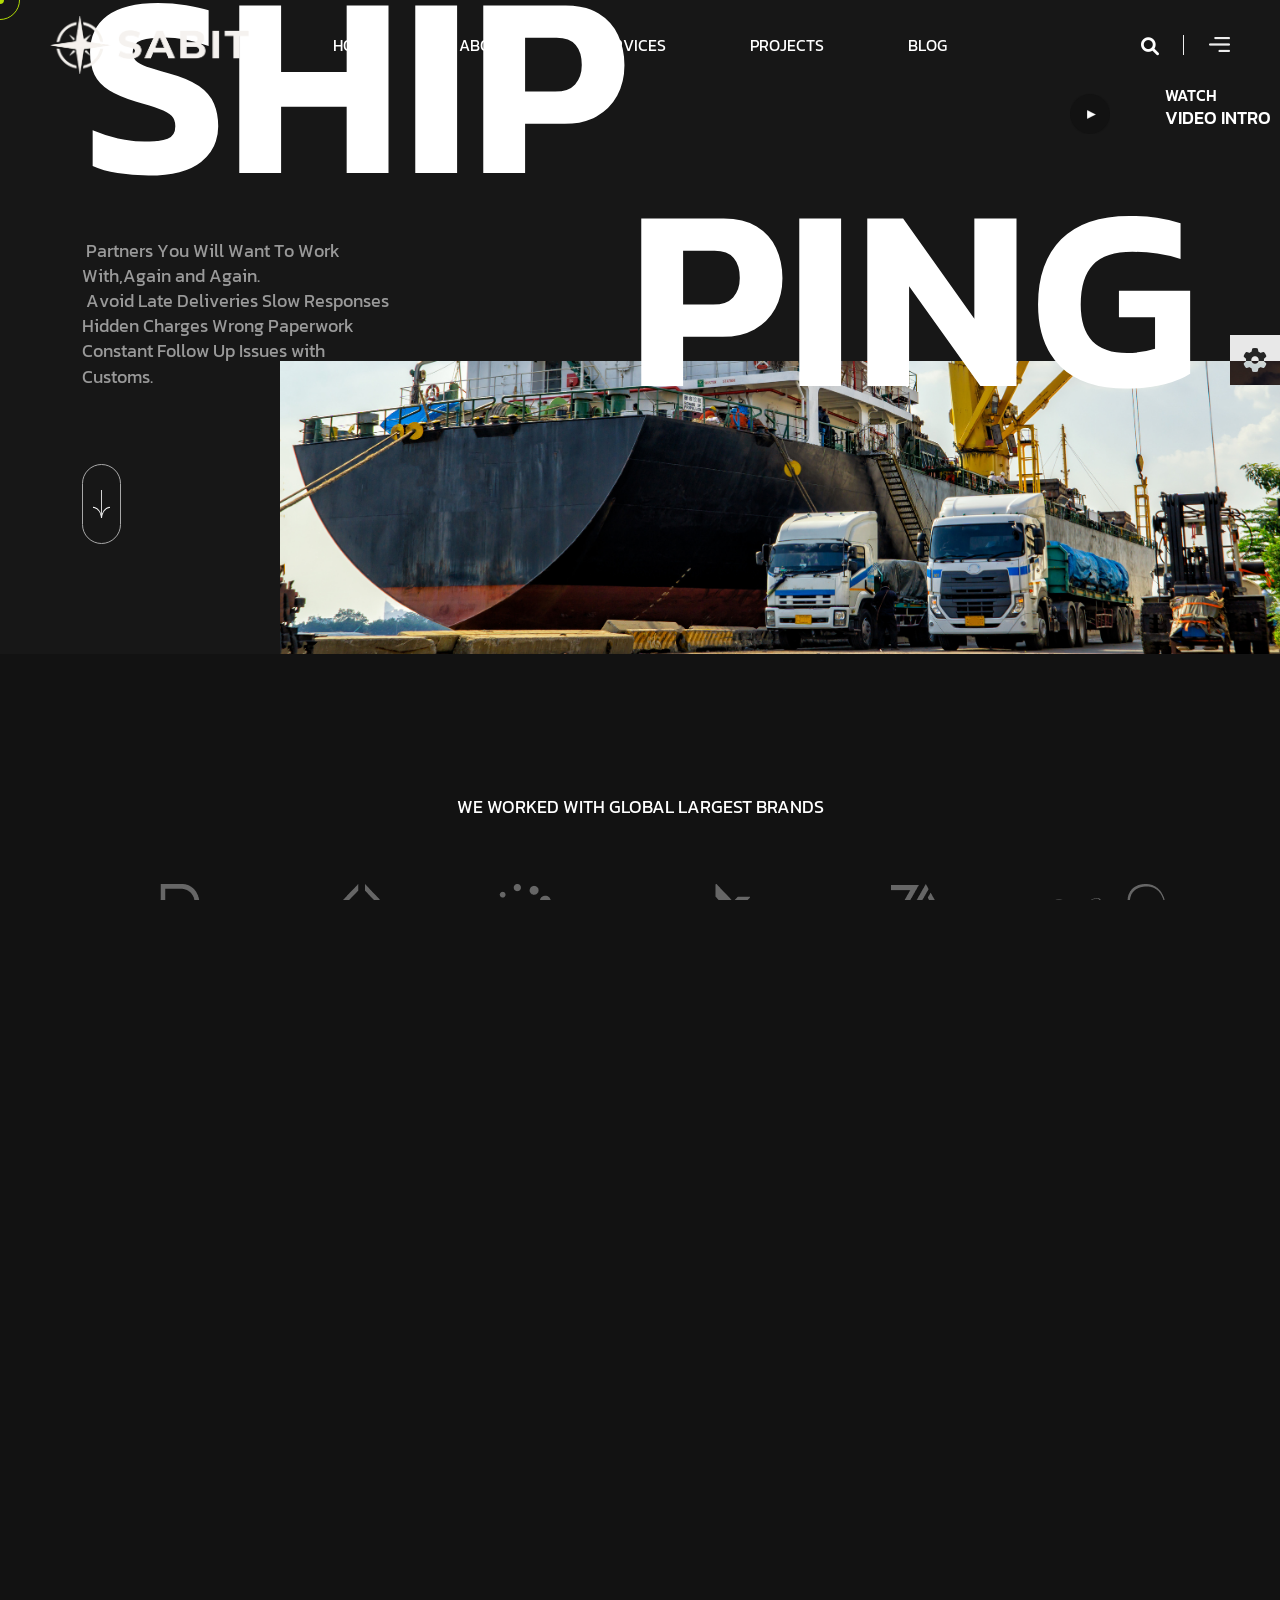
==== index.html @ 7c318a17 "first commit" ====
<!DOCTYPE html>
<html lang="en">
  <!-- Mirrored from wealcoder.com/dev/html/axtra/index-dark.html by HTTrack Website Copier/3.x [XR&CO'2014], Fri, 16 May 2025 20:02:40 GMT -->
  <head>
    <meta charset="UTF-8" />
    <meta http-equiv="X-UA-Compatible" content="IE=edge" />
    <meta name="viewport" content="width=device-width, initial-scale=1.0" />
    <meta name="description" content="Axtra HTML5 Template" />

    <title>Home - Digital Marketing</title>

    <!-- Fav Icon -->
    <link rel="icon" type="image/x-icon" href="assets/imgs/logo/favicon.png" />

    <!-- Google Fonts -->
    <link rel="preconnect" href="https://fonts.googleapis.com/" />
    <link rel="preconnect" href="https://fonts.gstatic.com/" crossorigin />
    <link
      href="https://fonts.googleapis.com/css2?family=Kanit:wght@300;400;500;600;700&amp;display=swap"
      rel="stylesheet"
    />

    <!-- All CSS files -->
    <link rel="stylesheet" href="assets/css/bootstrap.min.css" />
    <link rel="stylesheet" href="assets/css/all.min.css" />
    <link rel="stylesheet" href="assets/css/swiper-bundle.min.css" />
    <link rel="stylesheet" href="assets/css/progressbar.css" />
    <link rel="stylesheet" href="assets/css/meanmenu.min.css" />
    <link rel="stylesheet" href="assets/css/master.css" />
    <link rel="stylesheet" href="style.css" />
  </head>

  <body class="dark">
    <!-- Cursor Animation -->
    <div class="cursor1"></div>
    <div class="cursor2"></div>

    <!-- Preloader -->
    <div class="sabit-loader">
      <svg viewBox="0 0 600 120" xmlns="http://www.w3.org/2000/svg">
        <defs>
          <linearGradient id="sabit-gradient" x1="0" y1="0" x2="1" y2="0">
            <stop offset="0%" stop-color="#0369a1" />
            <stop offset="100%" stop-color="#67e8f9" />
          </linearGradient>
        </defs>
        <text x="50%" y="50%" dominant-baseline="middle" text-anchor="middle"
              stroke="url(#sabit-gradient)"
              stroke-width="2"
              fill="none"
              font-size="60"
              font-family="Arial, sans-serif"
              class="sabit-text">
          SABIT
        </text>
      </svg>
    </div>
    

    <!-- Switcher Area Start -->
    <div class="switcher__area">
      <div class="switcher__icon">
        <button id="switcher_open"><i class="fa-solid fa-gear"></i></button>
        <button id="switcher_close"><i class="fa-solid fa-xmark"></i></button>
      </div>

      <div class="switcher__items">
        <div class="switcher__item">
          <div class="switch__title-wrap">
            <h2 class="switcher__title">Cursor</h2>
          </div>
          <div class="switcher__btn">
            <select name="cursor-style" id="cursor_style">
              <option value="1">default</option>
              <option selected value="2">animated</option>
            </select>
          </div>
        </div>

        <div class="switcher__item">
          <div class="switch__title-wrap">
            <h2 class="switcher__title">mode</h2>
          </div>
          <div class="switcher__btn mode-type wc-col-2">
            <button data-mode="light">light</button>
            <button class="active" data-mode="dark">dark</button>
          </div>
        </div>

        <div class="switcher__item">
          <div class="switch__title-wrap">
            <h2 class="switcher__title">Language Support</h2>
          </div>
          <div class="switcher__btn lang_dir wc-col-2">
            <button class="active" data-mode="ltr">LTR</button>
            <button data-mode="rtl">RTL</button>
          </div>
        </div>
      </div>
    </div>
    <!-- Switcher Area End -->

    <!-- Scroll Smoother -->
    <div class="has-smooth" id="has_smooth"></div>

    <!-- Go Top Button -->
    <button id="scroll_top" class="scroll-top">
      <i class="fa-solid fa-arrow-up"></i>
    </button>

    <!-- Header area start -->
    <header class="header__area-3">
      <div class="header__inner-3">
        <div class="header__logo-2">
          <a href="index.html" class="logo-dark"
            ><img src="assets/imgs/logo2.png" alt="Site Logo"
          /></a>
          <a href="index.html" class="logo-light"
            ><img src="assets/imgs/logo1.png" alt="Site Logo"
          /></a>
        </div>
        <div class="header__nav-2">
          <ul class="main-menu-3 menu-anim">
            <li class="has-megamenu"><a href="#">home</a></li>
            <li><a href="about.html">about</a></li>
            <li><a href="service.html">services</a></li>
            <li><a href="portfolio.html">Projects</a></li>
            <li><a href="blog.html">blog</a></li>
          </ul>
        </div>
        <div class="header__nav-icon-3">
          <button class="search-icon" id="search_icon">
            <i class="fa-solid fa-magnifying-glass"></i>
          </button>
          <button class="search-icon" id="search_close">
            <i class="fa-solid fa-xmark"></i>
          </button>
          <button id="open_offcanvas">
            <img src="assets/imgs/icon/menu-black.png" alt="Menubar Icon" />
          </button>
        </div>
      </div>
    </header>
    <div class="header__search">
      <form action="#">
        <input type="text" name="s" id="s" placeholder="Search.." />
      </form>
    </div>
    <!-- Header area end -->

    <!-- Offcanvas area start -->
    <div class="offcanvas__area">
      <div class="offcanvas__body">
        <div class="offcanvas__left">
          <div class="offcanvas__logo">
            <a href="index.html"
              ><img src="assets/imgs/logo1.png" alt="Offcanvas Logo"
            /></a>
          </div>
          <div class="offcanvas__social">
            <h3 class="social-title">Follow Us</h3>
            <ul>
              <li><a href="https://www.instagram.com/justsabit">Instagram</a></li>
              <li><a href="facebook.com/itsSABIT">Facebook</a></li>
              <li><a href="https://x.com/justsabit?s=11">Twitter</a></li>
              <li><a href="https://www.youtube.com/@justsabit">YouTube</a></li>
              <li><a href="https://www.tiktok.com/@justsabit_">TikTok</a></li>
            </ul>
          </div>
          <div class="offcanvas__links">
            <ul>
              <li><a href="about.html">Home</a></li>
              <li><a href="about.html">About</a></li>
              <li><a href="service.html">Services</a></li>
            </ul>
          </div>
        </div>
        <div class="offcanvas__mid">
          <div class="offcanvas__menu-wrapper">
            <nav class="offcanvas__menu">
              <ul class="menu-anim">
                <li><a href="/">home</a></li>
                <li><a href="about.html">about</a></li>
                <li><a href="contact.html">Get Free Quote</a></li>
                <li><a href="contact.html">Plan Your Shipment</a></li>
              </ul>
            </nav>
          </div>
        </div>
        <div class="offcanvas__right">
          <div class="offcanvas__search">
            <form action="#">
              <input type="text" name="search" placeholder="Search keyword" />
              <button><i class="fa-solid fa-magnifying-glass"></i></button>
            </form>
          </div>
          <div class="offcanvas__contact">
            <h3>Get in touch</h3>
            <ul>
              <li><a href="tel:02094980547">+(02) - 094 980 547</a></li>
              <li>
                <a href="mailto:info@extradesign.com">info@extradesign.com</a>
              </li>
              <li>230 Norman Street New York, QC (USA) H8R 1A1</li>
            </ul>
          </div>
          <img src="assets/imgs/shape/11.png" alt="shape" class="shape-1" />
          <img src="assets/imgs/shape/12.png" alt="shape" class="shape-2" />
        </div>
        <div class="offcanvas__close">
          <button type="button" id="close_offcanvas">
            <i class="fa-solid fa-xmark"></i>
          </button>
        </div>
      </div>
    </div>
    <!-- Offcanvas area end -->

    <div id="smooth-wrapper">
      <div id="smooth-content">
        <main>
          <!-- Hero area start -->
          <section class="hero__area-3">
            <div class="container">
              <div class="row">
                <div class="col-xxl-12">
                  <div class="hero__inner-3">
                    <div class="sec-title-wrapper">
                      <h2 class="sec-sub-title">Explore Our</h2>
                      <h3 class="sec-title title-left">Ship</h3>
                      <h3 class="sec-title title-right">ping</h3>
                    </div>
                    <div class="hero__text-3">
                      <p class="animation__word_come">
                        Partners You Will Want To Work With,Again and Again.
                      </p>
                      <p class="animation__word_come">
                        Avoid Late Deliveries Slow Responses Hidden Charges
                        Wrong Paperwork Constant Follow Up Issues with Customs.
                      </p>
                    </div>
                    <div class="scroll-down">
                      <button>
                        <img
                          src="assets/imgs/icon/arrow-down-sm.png"
                          alt="arrow icon"
                        />
                      </button>
                    </div>
                  </div>
                </div>
              </div>
            </div>
            <div class="wrapper">
              <div class="video-info">
                <div class="video-intro">
                  <input id="video_check" type="checkbox" />
                  <div class="intro-title">
                    <h4 class="video-title">Watch <span>video intro</span></h4>
                    <h4 class="video-title close-video-title">
                      Close <span>video intro</span>
                    </h4>
                  </div>
                  <div class="video">
                    <video
                      src="assets/images/videos/1.mp4"
                      loop
                      muted
                      autoplay
                      playsinline
                    ></video>
                  </div>
                </div>
              </div>
            </div>

            <img
              src="assets/images/hero/8.png"
              alt="Hero Image"
              class="hero3-img"
            />
          </section>

          <!-- Brand area start -->
          <section class="brand__area">
            <div class="container pt-140 pb-140">
              <div class="row">
                <div class="col-xxl-12">
                  <h2 class="brand__title-3 title-anim">
                    We worked with global largest brands
                  </h2>
                  <div class="brand__list-3">
                    <div class="brand__item-2 fade_bottom">
                      <img src="assets/imgs/brand/1.png" alt="Brand Logo" />
                    </div>
                    <div class="brand__item-2 fade_bottom">
                      <img src="assets/imgs/brand/2.png" alt="Brand Logo" />
                    </div>
                    <div class="brand__item-2 fade_bottom">
                      <img src="assets/imgs/brand/3.png" alt="Brand Logo" />
                    </div>
                    <div class="brand__item-2 fade_bottom">
                      <img src="assets/imgs/brand/4.png" alt="Brand Logo" />
                    </div>
                    <div class="brand__item-2 fade_bottom">
                      <img src="assets/imgs/brand/5.png" alt="Brand Logo" />
                    </div>
                    <div class="brand__item-2 fade_bottom">
                      <img src="assets/imgs/brand/6.png" alt="Brand Logo" />
                    </div>
                  </div>
                </div>
              </div>
            </div>
          </section>
          <!-- Brand area end -->

          <!-- About area start -->
          <section class="about__area-3">
            <div class="container pt-140 pb-110">
              <div class="row">
                <div class="col-xxl-6 col-xl-6 col-lg-6 col-md-6">
                  <div class="about__img-3">
                    <img
                      src="assets/images/about/2.png"
                      alt="About Thumbnail"
                      data-speed="auto"
                    />
                  </div>
                </div>

                <div class="col-xxl-6 col-xl-6 col-lg-6 col-md-6">
                  <div class="sec-title-wrapper">
                    <h2 class="sec-sub-title title-anim">Who We Are</h2>
                    <h3 class="sec-title title-anim">
                      Shipping Sucks. We Fix It.
                    </h3>
                  </div>
                  <div class="sec-text-wrapper">
                    <div class="sec-text text-anim">
                      <p>
                        SABIT was built to solve a frustrating truth: Most
                        suppliers, freight forwarders or shippers overpromise,
                        underdeliver, and vanish when things go wrong.
                      </p>
                      <p class="text-white">We do it differently.</p>
                      <p>
                        SABIT is your trust logistics advisor – a boutique,
                        high-touch freight support platform that equips you with
                        confidence, full visibility, and control at every step
                        of your supply chain.
                      </p>
                      <div class="btn_wrapper">
                        <a
                          class="wc-btn-light btn-hover btn-item"
                          href="about.html"
                          ><span></span> Explore Us
                          <i class="fa-solid fa-arrow-right"></i
                        ></a>
                      </div>
                    </div>
                  </div>
                </div>
              </div>
            </div>
          </section>
          <!-- About area end -->

          <!-- Service area start -->
          <section class="service__area-6 py-5">
            <div class="container">
              <div class="row inherit-row">
                <div class="col-xxl-12">
                  <div class="content-wrapper">
                    <div class="left-content">
                      <ul class="service__list-6">
                        <li class="active">
                          <a href="#service_1">Door-to-Door <br />Service</a>
                        </li>
                        <li>
                          <a href="#service_2">FOB <br />Service</a>
                        </li>
                        <li>
                          <a href="#service_3">EXW <br />(Ex Works)</a>
                        </li>
                        <li>
                          <a href="#service_4"
                            >Additional <br />
                            Services</a
                          >
                        </li>
                      </ul>
                    </div>

                    <div class="mid-content">
                      <div class="service__image">
                        <img
                          src="assets/images/services/door-to-door.png"
                          alt="Service Image"
                        />
                      </div>
                      <div class="service__image">
                        <img
                          src="assets/images/services/fob.png"
                          alt="Service Image"
                        />
                      </div>
                      <div class="service__image">
                        <img
                          src="assets/images/services/ewx.png"
                          alt="Service Image"
                        />
                      </div>
                      <div class="service__image">
                        <img
                          src="assets/images/services/additional.png"
                          alt="Service Image"
                        />
                      </div>
                    </div>

                    <div class="right-content">
                      <div class="service__items-6">
                        <div
                          class="service__item-6"
                          id="service_1"
                          data-secid="1"
                        >
                          <div class="image-tab">
                            <img
                              src="assets/images/services/9.png"
                              alt="Service Image"
                            />
                          </div>
                          <div>
                            <h2 class="service__title-6 title-anim">
                              Comprehensive Door-to-Door Sea and Air Shipping
                            </h2>
                            <p>
                              Experience hassle-free shipping with our
                              Door-to-Door service. We handle everything from
                              pickup to delivery, offering customizable,
                              all-inclusive logistics—ideal for busy teams
                              seeking stress-free, efficient freight solutions.
                            </p>
                            <ul>
                              <li>+ End-to-end service</li>
                              <li>+ Hassle-free shipping</li>
                              <li>+ Customized solutions</li>
                              <li>+ Expert logistics support</li>
                              <li>+ Air and sea</li>
                              <li>+ Time-saving process</li>
                            </ul>
                            <div class="btn_wrapper">
                              <a
                                href="door-to-door-service.html"
                                class="wc-btn-secondary btn-item btn-hover"
                                ><span></span>Read More<br />
                                <i class="fa-solid fa-arrow-right"></i
                              ></a>
                            </div>
                          </div>
                        </div>
                        <div
                          class="service__item-6"
                          id="service_2"
                          data-secid="2"
                        >
                          <div class="image-tab">
                            <img
                              src="assets/images/services/2.png"
                              alt="Service Image"
                            />
                          </div>

                          <div>
                            <h2 class="service__title-6 title-anim">
                              Flexible FOB Shipping with Shared Responsibilities
                            </h2>
                            <p>
                              FOB shipping gives you control over local
                              logistics while we handle secure port-to-port or
                              airport-to-airport transport. Ideal for teams
                              managing origin and destination but outsourcing
                              international freight.
                            </p>
                            <ul>
                              <li>+ Shared responsibilities</li>
                              <li>+ Cost transparency</li>
                              <li>+ Port-to-port delivery</li>
                              <li>+ Local team control</li>
                              <li>+ Custom clearance flexibility</li>
                              <li>+ Negotiation leverage</li>
                            </ul>
                            <div class="btn_wrapper">
                              <a
                                href="fob-service.html"
                                class="wc-btn-secondary btn-item btn-hover"
                                ><span></span>
                                Read More
                                <br />
                                <i class="fa-solid fa-arrow-right"></i
                              ></a>
                            </div>
                          </div>
                        </div>
                        <div
                          class="service__item-6"
                          id="service_3"
                          data-secid="3"
                        >
                          <div class="image-tab">
                            <img
                              src="assets/images/services/1.png"
                              alt="Service Image"
                            />
                          </div>
                          <div>
                            <h2 class="service__title-6 title-anim">
                              EXW Shipping with Origin-Side Support
                            </h2>
                            <p>
                              EXW gives you logistics control at destination
                              while we handle everything from supplier pickup to
                              export and international shipping—ideal for
                              importers needing strong origin support and
                              destination flexibility.
                            </p>
                            <ul>
                              <li>+ Origin pickup</li>
                              <li>+ Export handling</li>
                              <li>+ Transit coordination</li>
                              <li>+ Destination flexibility</li>
                              <li>+ Own agent option</li>
                              <li>+ Cost savings</li>
                            </ul>
                            <div class="btn_wrapper">
                              <a
                                href="exw-service.html"
                                class="wc-btn-secondary btn-item btn-hover"
                                ><span></span>Read More <br /><i
                                  class="fa-solid fa-arrow-right"
                                ></i
                              ></a>
                            </div>
                          </div>
                        </div>
                        <div
                          class="service__item-6"
                          id="service_4"
                          data-secid="4"
                        >
                          <div class="image-tab">
                            <img
                              src="assets/images/services/12.png"
                              alt="Service Image"
                            />
                          </div>

                          <div>
                            <h2 class="service__title-6 title-anim">
                              Reliable Customs and Transport Solutions
                            </h2>
                            <p>
                              We offer full customs clearance and tailored
                              transportation solutions—from flatbeds for large
                              cargo to trucks for delicate goods. Let us
                              simplify logistics, ensuring smooth, compliant,
                              and timely deliveries.
                            </p>
                            <ul>
                              <li>+ Expert customs handling</li>
                              <li>+ Paperwork and compliance checks</li>
                              <li>+ Approvals to avoid costly delays</li>
                              <li>+ Versatile fleet for any cargo</li>
                              <li>+ Smaller trucks for delicate loads</li>
                              <li>+ Safe and timely delivery guaranteed</li>
                            </ul>
                            <div class="btn_wrapper">
                              <a
                                href="additional-services.html"
                                class="wc-btn-secondary btn-item btn-hover"
                                ><span></span>
                                Read More
                                <br /><i class="fa-solid fa-arrow-right"></i
                              ></a>
                            </div>
                          </div>
                        </div>
                      </div>
                    </div>
                  </div>
                </div>
              </div>
            </div>
          </section>
          <!-- Service area end -->

          <!-- Counter area start -->
          <section class="counter__area">
            <div class="container g-0 line pt-150">
              <span class="line-3"></span>

              <div class="row">
                <div class="col-xxl-12">
                  <div class="counter__wrapper counter_animation">
                    <div class="counter__item counter__anim">
                      <h2 class="counter__number">234+</h2>
                      <p>Happy <br />Customers</p>
                      <span class="counter__border"></span>
                    </div>
                    <div class="counter__item counter__anim">
                      <h2 class="counter__number">40+</h2>
                      <p>Years of <br />Experience</p>
                      <span class="counter__border"></span>
                    </div>
                    <div class="counter__item counter__anim">
                      <h2 class="counter__number">72%</h2>
                      <p>Switch-Over <br />To Our Services</p>
                      <span class="counter__border"></span>
                    </div>
                    <div class="counter__item counter__anim">
                      <h2 class="counter__number">98%</h2>
                      <p>Customer <br />Satisfaction Rate</p>
                      <span class="counter__border"></span>
                    </div>
                  </div>
                </div>
              </div>
            </div>
          </section>
          <!-- Counter area end -->

          <!-- Workflow area start -->
          <section class="workflow__area">
            <div class="container g-0 line pt-140 pb-140">
              <div class="line-3"></div>
              <div class="row">
                <div class="col-xxl-12">
                  <div class="sec-title-wrapper">
                    <h2 class="sec-sub-title title-anim">Workflow</h2>
                    <h3 class="sec-title title-anim">How we work</h3>
                  </div>
                </div>

                <div class="col-xxl-12">
                  <div class="swiper workflow__slider">
                    <div class="swiper-wrapper">
                      <div class="swiper-slide workflow__slide fade_left">
                        <h4 class="workflow__step">step 01</h4>
                        <h5 class="workflow__number">01</h5>
                        <h6 class="workflow__title">Audience</h6>
                        <p>Having these the marketplace to your business</p>
                      </div>

                      <div class="swiper-slide workflow__slide fade_left">
                        <h4 class="workflow__step">step 02</h4>
                        <h5 class="workflow__number">02</h5>
                        <h6 class="workflow__title">Plan & Sketch</h6>
                        <p>
                          Delicate and long-lasting with vitamins and nutritions
                        </p>
                      </div>

                      <div class="swiper-slide workflow__slide fade_left">
                        <h4 class="workflow__step">step 03</h4>
                        <h5 class="workflow__number">03</h5>
                        <h6 class="workflow__title">Customize</h6>
                        <p>
                          Creating brand identities for the digital experiences
                        </p>
                      </div>

                      <div class="swiper-slide workflow__slide fade_left">
                        <h4 class="workflow__step">step 04</h4>
                        <h5 class="workflow__number">04</h5>
                        <h6 class="workflow__title">User Testing</h6>
                        <p>
                          We look forward to engage with beyond the conventional
                        </p>
                      </div>

                      <div class="swiper-slide workflow__slide fade_left">
                        <h4 class="workflow__step">step 05</h4>
                        <h5 class="workflow__number">05</h5>
                        <h6 class="workflow__title">User Testing</h6>
                        <p>
                          We look forward to engage with beyond the conventional
                        </p>
                      </div>

                      <div class="swiper-slide workflow__slide fade_left">
                        <h4 class="workflow__step">step 06</h4>
                        <h5 class="workflow__number">06</h5>
                        <h6 class="workflow__title">User Testing</h6>
                        <p>
                          We look forward to engage with beyond the conventional
                        </p>
                      </div>
                    </div>
                  </div>
                </div>
              </div>
            </div>
          </section>
          <!-- Workflow area end -->

          <!-- Portfolio area start -->
          <section class="portfolio__area pb-140">
            <div class="container">
              <div class="row top_row">
                <h2 class="portfolio__text">work</h2>
                <div class="portfolio__list-1">
                  <div class="portfolio__item">
                    <a href="portfolio-details.html"
                      ><img
                        class="mover"
                        src="assets/images/work/1.png"
                        alt="Portfolio Image"
                    /></a>
                    <div class="portfolio__info">
                      <h3 class="portfolio__title">Arteck Lyon Conseil</h3>
                      <p>02 May 2021</p>
                    </div>
                  </div>
                  <div class="portfolio__item">
                    <a href="portfolio-details.html"
                      ><img
                      src="assets/images/work/2.png"
                        alt="Portfolio Image"
                    /></a>
                    <div class="portfolio__info">
                      <h3 class="portfolio__title">Arteck Lyon Conseil</h3>
                      <p>02 May 2021</p>
                    </div>
                  </div>
                  <div class="portfolio__item">
                    <a href="portfolio-details.html"
                      ><img
                      src="assets/images/work/3.png"
                        alt="Portfolio Image"
                    /></a>
                    <div class="portfolio__info">
                      <h3 class="portfolio__title">Arteck Lyon Conseil</h3>
                      <p>02 May 2021</p>
                    </div>
                  </div>
                  <div class="portfolio__item">
                    <a href="portfolio-details.html"
                      ><img
                      src="assets/images/work/7.png"
                        alt="Portfolio Image"
                    /></a>
                    <div class="portfolio__info">
                      <h3 class="portfolio__title">Arteck Lyon Conseil</h3>
                      <p>02 May 2021</p>
                    </div>
                  </div>
                  <div class="portfolio__item">
                    <a href="portfolio-details.html"
                      ><img
                      src="assets/images/work/4.png"
                        alt="Portfolio Image"
                    /></a>
                    <div class="portfolio__info">
                      <h3 class="portfolio__title">Arteck Lyon Conseil</h3>
                      <p>02 May 2021</p>
                    </div>
                  </div>
                  <div class="portfolio__item">
                    <a href="portfolio-details.html"
                      ><img
                      src="assets/images/work/5.png"
                        alt="Portfolio Image"
                    /></a>
                    <div class="portfolio__info">
                      <h3 class="portfolio__title">Arteck Lyon Conseil</h3>
                      <p>02 May 2021</p>
                    </div>
                  </div>
                  <div class="portfolio__item">
                    <a href="portfolio-details.html"
                      ><img
                        src="assets/images/work/6.png"
                        alt="Portfolio Image"
                    /></a>
                    <div class="portfolio__info">
                      <h3 class="portfolio__title">Arteck Lyon Conseil</h3>
                      <p>02 May 2021</p>
                    </div>
                  </div>
                </div>
              </div>

              <div class="row row_bottom">
                <div class="col-xxl-12">
                  <div
                    class="portfolio__btn btn_wrapper"
                    data-speed="1"
                    data-lag="0.2"
                  >
                    <a
                      class="wc-btn-secondary btn-hover btn-item"
                      href="portfolio.html"
                      ><span></span>View <br />all projects
                      <i class="fa-solid fa-arrow-right"></i
                    ></a>
                  </div>
                </div>
              </div>
            </div>
          </section>
          <!-- Portfolio area end -->

          <!-- why choose us area start -->
          <section class="workflow__area-3">
            <div class="workflow__wrapper-3">
              <div class="choose-wrapper wf_panel">
                <div class="container">
                  <div class="row">
                    <div class="col-xxl-12">
                      <div class="choose-title-wrapper">
                        <h2 class="choose-title title-anim">
                          why <br />
                          choose us
                        </h2>
                      </div>
                    </div>
                  </div>
                </div>
              </div>

              <div class="research__area wf_panel pt-150">
                <div class="container inner_content">
                  <div class="row">
                    <div class="col-xxl-6 col-xl-6 col-lg-6">
                      <div class="sec-title-wrapper">
                        <h2 class="sec-sub-title">why <br />choose us</h2>
                        <h5 class="sec-title">
                          Because you’re done wasting time on shipping that
                          disappoints.
                        </h5>
                        <p>
                          At SABIT, we don’t hide behind logistics jargon or
                          broken promises. We show up—with expertise, clarity,
                          and a fix-it attitude. We’re not a call center. We’re
                          your go-to expert, backed by a vetted network of
                          global agents and a process that works.
                        </p>
                      </div>
                      <ul class="research__tools">
                        <li><a href="https://x.com/justsabit?s=11">Twitter</a></li>
                        <li><a href="https://www.instagram.com/justsabit">Instagram</a></li>
                        <li><a href="https://www.youtube.com/@justsabit">YouTube</a></li>
                      </ul>
                    </div>
                    <div class="col-xxl-6 col-xl-6 col-lg-6">
                      <div class="research__list">
                        <div class="research__item">
                          <div class="research__number">
                            <span>95% </span>
                          </div>
                          <div class="research__info">
                            <h4 class="research__title">Client Satisfaction</h4>
                            <p>
                              Clear updates, timely support, and full visibility
                              every step guaranteed.
                            </p>
                          </div>
                        </div>

                        <div class="research__item">
                          <div class="research__number">
                            <span>90%</span>
                          </div>
                          <div class="research__info">
                            <h4 class="research__title">Faster Resolution</h4>
                            <p>
                              Fast response, quick fixes, and proactive
                              communication from real experts.
                            </p>
                          </div>
                        </div>

                        <div class="research__item">
                          <div class="research__number">
                            <span>85%</span>
                          </div>
                          <div class="research__info">
                            <h4 class="research__title">Network Reliability</h4>
                            <p>
                              Vetted global partners ensure reliable, consistent
                              service across all regions.
                            </p>
                          </div>
                        </div>
                      </div>
                    </div>
                  </div>
                </div>
              </div>

              <div class="counter__area-3 wf_panel">
                <div class="container">
                  <div class="row">
                    <div class="col-xxl-12">
                      <div class="sec-title-wrapper">
                        <h2 class="sec-sub-title">Why <br />Choose Us</h2>
                      </div>
                    </div>
                  </div>
                  <div class="row">
                    <div class="col-xxl-5 col-xl-5 col-lg-5 col-md-5">
                      <div class="counter__wrapper-3">
                        <div class="counter__item-3">
                          <h2 class="counter__number">234+</h2>
                          <p>Happy <br />Customers</p>
                        </div>
                        <div class="counter__item-3">
                          <h2 class="counter__number">40+</h2>
                          <p>Years of <br />Experience</p>
                        </div>
                        <div class="counter__item-3">
                          <h2 class="counter__number">72%</h2>
                          <p>Switch-Over <br />To Our Services</p>
                        </div>
                        <div class="counter__item-3">
                          <h2 class="counter__number">98%</h2>
                          <p>Customer <br />Satisfaction Rate</p>
                        </div>
                      </div>
                    </div>
                    <div class="col-xxl-7 col-xl-7 col-lg-7 col-md-7">
                      <div class="counter__img-3">
                        <img
                          src="assets/imgs/thumb/counter-3.png"
                          alt="Counter Image"
                        />
                      </div>
                    </div>
                  </div>
                </div>
              </div>

              <!-- CTA area start -->
              <div class="cta__area-3 wf_panel">
                <div class="container pt-150 pb-150">
                  <div class="row">
                    <div class="col-xxl-12">
                      <div class="cta__content-3">
                        <p class="cta__sub-title-2">
                          Have you project in mind?
                        </p>
                        <h2 class="cta__title-2">
                          Let’s make something great together!
                        </h2>
                        <div class="btn_wrapper">
                          <a
                            href="contact.html"
                            class="wc-btn-black btn-hover btn-item"
                            ><span></span>Contact <br />with us
                            <i class="fa-solid fa-arrow-right"></i
                          ></a>
                        </div>
                      </div>
                    </div>
                  </div>
                </div>
              </div>
              <!-- CTA area end -->
            </div>
          </section>
          <!-- why choose us  area end -->

          <!-- Testimonial area start -->
          <section class="testimonial__area-2">
            <div class="container g-0 line pb-140">
              <span class="line-3"></span>

              <div class="row g-0">
                <div class="col-xxl-5 col-xl-5 col-lg-5 col-md-5">
                  <div class="testimonial__video">
                    <video autoplay muted loop>
                      <source
                        src="assets/video/testimonial.mp4"
                        type="video/mp4"
                      />
                    </video>
                  </div>
                </div>

                <div class="col-xxl-7 col-xl-7 col-lg-7 col-md-7">
                  <div class="testimonial__slider-wrapper-2">
                    <div class="swiper testimonial__slider">
                      <div class="swiper-wrapper">
                        <div class="swiper-slide testimonial__slide">
                          <div class="testimonial__inner-2">
                            <h2 class="testimonial__title-2">
                              Construction Project Support 
                            </h2>
                            <p class="testimonial__text-2">
                              We had time-sensitive shipments heading to our site outside Riyadh. SABIT matched us with a reliable agent and stayed in the loop the entire time. We didn’t need to chase updates — they were already two steps ahead.
                            </p>
                            <h3 class="testimonial__author">KSA Vision 2030</h3>
                            <h4 class="testimonial__role">— Project Director, Construction Sector (KSA)</h4>
                          </div>
                        </div>
                        <div class="swiper-slide testimonial__slide">
                          <div class="testimonial__inner-2">
                            <h2 class="testimonial__title-2">
                              Cold Chain F&B Logistics 
                            </h2>
                            <p class="testimonial__text-2">
                              We move premium food products into Saudi Arabia and temperature control is non-negotiable. SABIT helped us plan around the climate and introduced us to a cold chain partner who delivered with zero temp deviations.
                            </p>
                            <h3 class="testimonial__author">Germany > KSA</h3>
                            <h4 class="testimonial__role">— Supply Chain Manager, Gourmet Exports (Germany)</h4>
                          </div>
                        </div>
                        <div class="swiper-slide testimonial__slide">
                          <div class="testimonial__inner-2">
                            <h2 class="testimonial__title-2">
                              Luxury Furniture Shipment 
                            </h2>
                            <p class="testimonial__text-2">
                              In the past, we dealt with rust and moisture damage during long-haul moves. SABIT not only helped us prep the shipment properly, they also connected us with an agent who actually followed those recommendations. Every piece arrived in perfect condition.
                            </p>
                            <h3 class="testimonial__author">UAE Residential Project</h3>
                            <h4 class="testimonial__role">— Procurement Lead, Private Villas Contractor (UAE)</h4>
                          </div>
                        </div>
                        <div class="swiper-slide testimonial__slide">
                          <div class="testimonial__inner-2">
                            <h2 class="testimonial__title-2">
                              Diplomatic Car Shipping
                            </h2>
                            <p class="testimonial__text-2">
                              We were there right at the beginning just when the
                              concept for search engine optimisation taking
                              office and the full of internet. So wewe’ve grown
                              to employ than 50 talented specialists with
                              diverse experiences and broad skill sets of huge
                              markers.
                            </p>
                            <h3 class="testimonial__author">Gulf Style</h3>
                            <h4 class="testimonial__role">— Diplomatic Affairs Contact, GCC Region</h4>
                          </div>
                        </div>
                        <div class="swiper-slide testimonial__slide">
                          <div class="testimonial__inner-2">
                            <h2 class="testimonial__title-2">
                              Pharmaceutical Compliance Freight 
                            </h2>
                            <p class="testimonial__text-2">
                              The SABIT team took our compliance concerns seriously. They recommended a certified partner who understood pharma documentation inside out. We didn’t have to babysit the process — which says a lot in this industry.
                            </p>
                            <h3 class="testimonial__author">France</h3>
                            <h4 class="testimonial__role">— Logistics Manager, Healthcare Distribution (France)</h4>
                          </div>
                        </div>
                        <div class="swiper-slide testimonial__slide">
                          <div class="testimonial__inner-2">
                            <h2 class="testimonial__title-2">
                              Hospitality Site Logistics 
                            </h2>
                            <p class="testimonial__text-2">
                              Coordinating delivery phases to a hotel construction site is a juggling act. SABIT helped us plan it in waves, align it with our contractors, and brought in a logistics team that understood both Saudi customs and EU standards.
                            </p>
                            <h3 class="testimonial__author">Italy > Saudi Project</h3>
                            <h4 class="testimonial__role">— Procurement Coordinator, Hospitality Group (Europe–KSA)</h4>
                          </div>
                        </div>
                        <div class="swiper-slide testimonial__slide">
                          <div class="testimonial__inner-2">
                            <h2 class="testimonial__title-2">
                              Diplomatic / Government Vehicle Freight 
                            </h2>
                            <p class="testimonial__text-2">
                              Thanks to SABIT, we were able to move a government vehicle with full compliance and minimal downtime. The agent they referred was experienced with sensitive freight, and SABIT stayed involved until it was signed off and cleared.
                            </p>
                            <h3 class="testimonial__author">Africa > GCC</h3>
                            <h4 class="testimonial__role">— Senior Administrator, North African Embassy</h4>
                          </div>
                        </div>
                        <div class="swiper-slide testimonial__slide">
                          <div class="testimonial__inner-2">
                            <h2 class="testimonial__title-2">
                              Car Shipping for HNWI 
                            </h2>
                            <p class="testimonial__text-2">
                              The process was incredibly smooth. SABIT helped prep the paperwork, advised on shipping methods, and introduced me to a trusted shipper. My vehicle arrived early and in perfect condition. You don’t get that kind of service often.
                            </p>
                            <h3 class="testimonial__author">UK > KSA</h3>
                            <h4 class="testimonial__role">— Private Collector, UK–Saudi Corridor</h4>
                          </div>
                        </div>
                        <div class="swiper-slide testimonial__slide">
                          <div class="testimonial__inner-2">
                            <h2 class="testimonial__title-2">
                              Urgent Medical Supplies Freight 
                            </h2>
                            <p class="testimonial__text-2">
                              We had to move critical medical equipment into the Gulf on short notice. SABIT worked fast, lined up a dependable agent, and kept us looped in without overloading us with noise. The shipment cleared quickly and arrived ahead of schedule.
                            </p>
                            <h3 class="testimonial__author">Asia > KSA</h3>
                            <h4 class="testimonial__role">— Regional Medical Ops Lead, Global NGO</h4>
                          </div>
                        </div>
                        <div class="swiper-slide testimonial__slide">
                          <div class="testimonial__inner-2">
                            <h2 class="testimonial__title-2">
                              E-Commerce Freight Advisory 
                            </h2>
                            <p class="testimonial__text-2">
                              I run a growing e-commerce store, and SABIT helped me break the cycle of unreliable shipping. They referred me to a partner who understands my business, and since then, things just run better — less back and forth, faster turnarounds, no hidden surprises.
                            </p>
                            <h3 class="testimonial__author">SME Brand</h3>
                            <h4 class="testimonial__role">— Founder, Online Retail Brand</h4>
                          </div>
                        </div>
                      </div>
                    </div>

                    <div class="testimonial__pagination">
                      <div class="prev-button">
                        <i class="fa-solid fa-arrow-right"></i>
                      </div>
                      <div class="next-button">
                        <i class="fa-solid fa-arrow-left"></i>
                      </div>
                    </div>
                  </div>
                </div>
              </div>
            </div>
          </section>
          <!-- Testimonial area end -->


        <!-- Blog area start -->
        <section class="blog__area-3 pb-140 blog__animation">
          <div class="container">
            <div class="row ">
              <div class="col-xxl-12">
                <div class="sec-title-wrapper text-anim pt-130">
                  <h2 class="sec-sub-title">Recent Blog</h2>
                  <h3 class="sec-title title-anim">Read Updated <br>Journal</h3>
                  <p>Read our blog and try to see everything from every perspective. Our passion lies in making
                    everything
                    accessible and aesthetic for everyone. </p>
                </div>
              </div>
            </div>

            <div class="row">
              <div class="col-xxl-6 col-xl-6 col-lg-6">
                <article class="blog__item-3">
                  <div class="blog__img-wrapper-3">
                    <a href="blog-details.html">
                      <div class="img-box">
                        <img class="image-box__item" src="assets/images/blog/1.png" alt="Blog Thumbnail">
                        <img class="image-box__item" src="assets/images/blog/1.png" alt="BLog Thumbnail">
                      </div>
                    </a>
                  </div>
                  <div class="blog__info-3">
                    <h4 class="blog__meta"><a href="category.html"></a> . 02 May 2019</h4>
                    <h5><a href="blog-details.html" class="blog__title-3">Why Traditional Freight Forwarders Fail — And What SABIT Does Differently</a></h5>
                    <a href="blog-details.html" class="blog__btn">Read More <span><i
                          class="fa-solid fa-arrow-right"></i></span></a>
                  </div>
                </article>
              </div>

              <div class="col-xxl-6 col-xl-6 col-lg-6">
                <article class="blog__item-3">
                  <div class="blog__img-wrapper-3">
                    <a href="blog-details.html">
                      <div class="img-box">
                        <img class="image-box__item" src="assets/images/blog/2.png" alt="Blog Thumbnail">
                        <img class="image-box__item" src="assets/images/blog/2.png" alt="BLog Thumbnail">
                      </div>
                    </a>
                  </div>
                  <div class="blog__info-3">
                    <h4 class="blog__meta"><a href="category.html"></a> . 02 May 2019</h4>
                    <h5><a href="fob-blog.html" class="blog__title-3">FOB, EXW, or Door-to-Door: Which Shipping Option Is Right for You?</a></h5>
                    <a href="blog-details.html" class="blog__btn">Read More <span><i
                          class="fa-solid fa-arrow-right"></i></span></a>
                  </div>
                </article>
              </div>
            </div>
          </div>
        </section>
        <!-- Blog area end -->
        </main>

        <!-- Footer area start -->
        <footer class="footer__area">
          <div class="footer__top">
            <div class="container footer-line"></div>
            <img
              src="assets/images/footer/3.png"
              alt="Footer Image"
              data-speed="0.5"
            />
          </div>
          <div class="footer__btm">
            <div class="container">
              <div class="row footer__row">
                <div class="col-xxl-12">
                  <div class="footer__inner">
                    <div class="footer__widget">
                      <img
                        class="footer__logo"
                        src="assets/imgs/logo1.png"
                        alt="Footer Logo"
                      />
                      <p>
                        When do they work well, and when do they on us and
                        finally, when do we actually need how can we avoid them.
                      </p>
                      <ul class="footer__social">
                        <li>
                          <a href="https://x.com/justsabit?s=11"
                            ><span><i class="fa-brands fa-twitter"></i></span
                          ></a>
                        </li>
                        <li>
                          <a href="#"
                            ><span><i class="fa-brands fa-linkedin"></i></span
                          ></a>
                        </li>
                        <li>
                          <a href="https://www.youtube.com/@justsabit"
                            ><span><i class="fa-brands fa-youtube"></i></span
                          ></a>
                        </li>
                        <li>
                          <a href="https://www.instagram.com/justsabit"
                            ><span><i class="fa-brands fa-instagram"></i></span
                          ></a>
                        </li>
                        <li>
                          <a href="facebook.com/itsSABIT"
                            ><span><i class="fa-brands fa-facebook-f"></i></span
                          ></a>
                        </li>
                        <li>
                          <a href="https://www.tiktok.com/@justsabit_"
                            ><span><i class="fa-brands fa-tiktok"></i></span
                          ></a>
                        </li>
                      </ul>
                    </div>

                    <div class="footer__widget-2">
                      <h2 class="footer__widget-title">Information</h2>
                      <ul class="footer__link">
                        <li><a href="about.html">About Company</a></li>
                        <li><a href="portfolio.html">Portfolio</a></li>
                        <li><a href="service.html">Services</a></li>
                        <li><a href="blog.html">blog</a></li>
                        <li><a href="contact.html">Plan Your Shipment</a></li>
                      </ul>
                    </div>

                    <div class="footer__widget-3">
                      <h2 class="footer__widget-title">Contact Us</h2>
                      <ul class="footer__contact">
                        <li>
                          <a href="tel:02574328301" class="phone"
                            >+092 123456789
                          </a>
                        </li>
                        <li>
                          <a href="mailto:info@justsabit.com"
                            >info@justsabit.com</a
                          >
                        </li>
                      </ul>
                    </div>

                    <div class="footer__widget-4">
                      <h2 class="project-title">
                        Have a project in your mind?
                      </h2>
                      <div class="btn_wrapper">
                        <a
                          href="contact.html"
                          class="wc-btn-primary btn-hover btn-item"
                          ><span></span> contact us
                          <i class="fa-solid fa-arrow-right"></i
                        ></a>
                      </div>
                      <h3 class="contact-time">09 : 00 AM - 10 : 30 PM</h3>
                      <h4 class="contact-day">Saturday - Thursday</h4>
                    </div>

                    <div class="footer__copyright">
                      <p>
                        © 2010 - 2025 | Alrights reserved by
                        <a href="/" target="_blank"
                          >Sabit</a
                        >
                      </p>
                    </div>

                    <div class="footer__subscribe">
                      <form action="#">
                        <input
                          type="email"
                          name="email"
                          placeholder="Enter your email"
                        />
                        <button type="submit" class="subs-btn">
                          <i class="fa-solid fa-paper-plane"></i>
                        </button>
                      </form>
                    </div>
                  </div>
                </div>
              </div>
            </div>
          </div>
        </footer>
        <!-- Footer area end -->
      </div>
    </div>

    <!-- All JS files -->
    <script src="assets/js/jquery-3.6.0.min.js"></script>
    <script src="assets/js/bootstrap.bundle.min.js"></script>
    <script src="assets/js/swiper-bundle.min.js"></script>
    <script src="assets/js/counter.js"></script>
    <script src="assets/js/gsap.min.js"></script>
    <script src="assets/js/ScrollTrigger.min.js"></script>
    <script src="assets/js/ScrollToPlugin.min.js"></script>
    <script src="assets/js/ScrollSmoother.min.js"></script>
    <script src="assets/js/SplitText.min.js"></script>
    <script src="assets/js/chroma.min.js"></script>
    <script src="assets/js/mixitup.min.js"></script>
    <script src="assets/js/vanilla-tilt.js"></script>
    <script src="assets/js/jquery.meanmenu.min.js"></script>
    <script src="assets/js/main.js"></script>
  </body>

  <!-- Mirrored from wealcoder.com/dev/html/axtra/index-dark.html by HTTrack Website Copier/3.x [XR&CO'2014], Fri, 16 May 2025 20:03:27 GMT -->
</html>
---- assets/css/progressbar.css ----
.sonny_progressbar {
	margin-bottom: 16px;
}
.sonny_progressbar p.title {
	font-size: 18px;
	line-height: 20px;
	margin: 0;
	padding: 10px 0;
}
.sonny_progressbar .bar-container {
	position: relative;
	height: 40px;
	border-radius: 25px;
}
.sonny_progressbar .bar-container.shadow {
	-moz-box-shadow: 0px 5px 7px -3px rgba(0,0,0,.5);
	-webkit-box-shadow: 0px 5px 7px -3px rgba(0,0,0,.5);
	box-shadow: 0px 5px 7px -3px rgba(0,0,0,.5);
}
.sonny_progressbar .backgroundBar {
	position: absolute;
	bottom: 0;
	top: 0;
	left: 0;
	right: 0;
}
.sonny_progressbar .bar {
	position: absolute;
	top: 0;
	left: 0;
	height: 100%;
	border-radius: 25px;
}
.sonny_progressbar .targetBar {
	position: absolute;
	top: 0;
	left: 0;
	height: 100%;
	-webkit-animation: Animation 2s infinite ease-in-out;
	-moz-animation: Animation 2s infinite ease-in-out;
	animation: Animation 2s infinite ease-in-out;
}
.sonny_progressbar .targetBar.loader {
	-webkit-animation: AnimationB 4s infinite ease-in-out;
	-moz-animation: AnimationB 4s infinite ease-in-out;
	animation: AnimationB 4s infinite ease-in-out;
	background-image: url('animated-overlay.html');
}
.sonny_progressbar .bar-container.border .bar, .sonny_progressbar .bar-container.border .targetBar, .sonny_progressbar .bar-container.border .backgroundBar {
	border-bottom: 3px solid rgba(0,0,0,.2);
}
.sonny_progressbar .progress-percent {
	font-size: 20px;
	position: absolute;
	right: 15px;
	top:-24px;
}

@keyframes Animation {
  0%   { opacity:.4; }
  50%   { opacity:1; }
  100% { opacity:.4; }
}
@-moz-keyframes Animation{
  0%   { opacity:.4; }
  50%   { opacity:1; }
  100% { opacity:.4; }
}
@-webkit-keyframes Animation{
  0%   { opacity:.4; }
  50%   { opacity:1; }
  100% { opacity:.4; }
}
@keyframes AnimationB {
  0%   { opacity:.01; }
  50%   { opacity:.1; }
  100% { opacity:.01; }
}
@-moz-keyframes AnimationB {
  0%   { opacity:.01; }
  50%   { opacity:.1; }
  100% { opacity:.01; }
}
@-webkit-keyframes AnimationB {
  0%   { opacity:.01; }
  50%   { opacity:.1; }
  100% { opacity:.01; }
}
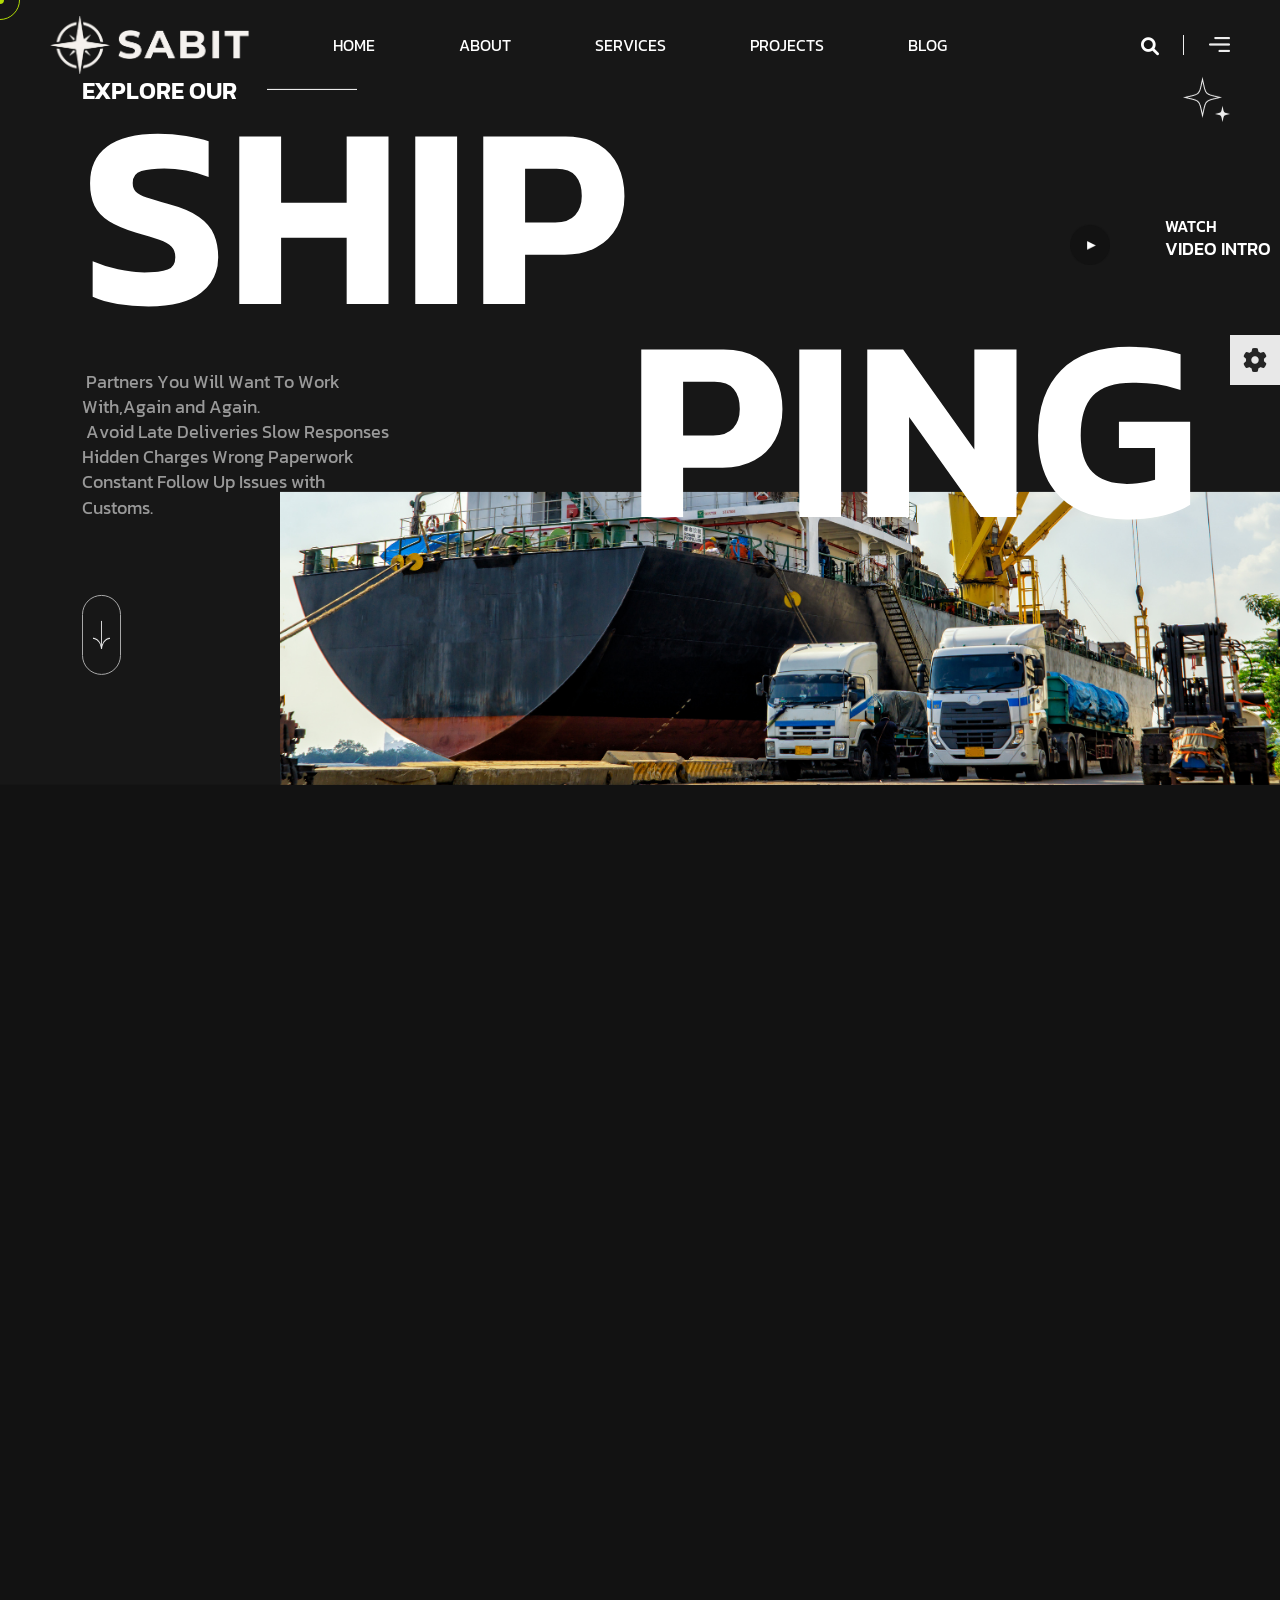
==== commit a16562ac: "Update page titles and favicon across multiple HTML files" ====
--- a/index.html
+++ b/index.html
@@ -7,10 +7,10 @@
     <meta name="viewport" content="width=device-width, initial-scale=1.0" />
     <meta name="description" content="Axtra HTML5 Template" />
 
-    <title>Home - Digital Marketing</title>
-
+    <title>FOB, EXW, or Door-to-Door: Which Shipping Option Is Right for You?</title>
     <!-- Fav Icon -->
-    <link rel="icon" type="image/x-icon" href="assets/imgs/logo/favicon.png" />
+    <link rel="icon" type="image/x-icon" href="assets/images/logo/loader.png" />
+
 
     <!-- Google Fonts -->
     <link rel="preconnect" href="https://fonts.googleapis.com/" />
@@ -40,8 +40,8 @@
       <svg viewBox="0 0 600 120" xmlns="http://www.w3.org/2000/svg">
         <defs>
           <linearGradient id="sabit-gradient" x1="0" y1="0" x2="1" y2="0">
-            <stop offset="0%" stop-color="#0369a1" />
-            <stop offset="100%" stop-color="#67e8f9" />
+            <stop offset="0%" stop-color="#c9f31d" />
+            <stop offset="100%" stop-color="#c9f31d" />
           </linearGradient>
         </defs>
         <text x="50%" y="50%" dominant-baseline="middle" text-anchor="middle"
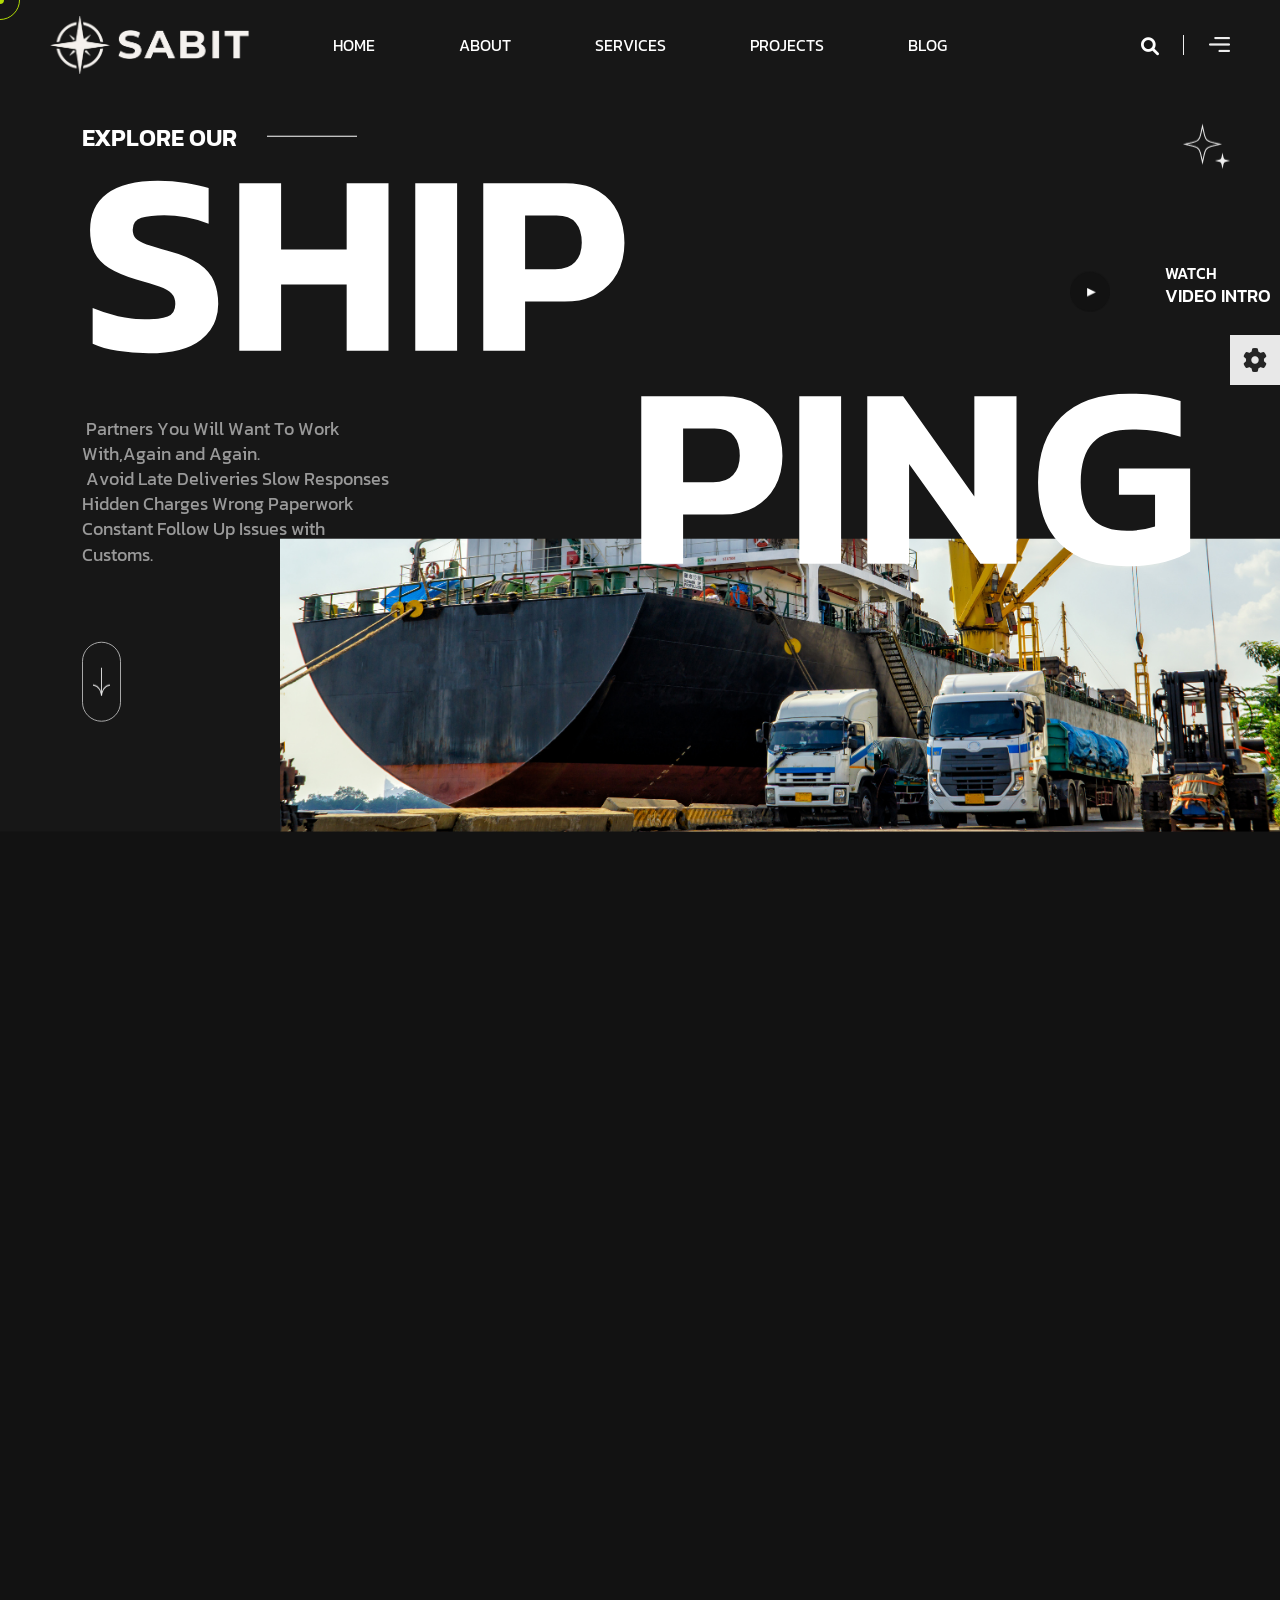
==== commit aa19c59e: "Enhance loader functionality with fade-out effect and CSS transitions" ====
--- a/index.html
+++ b/index.html
@@ -1329,6 +1329,7 @@
       </div>
     </div>
 
+    
     <!-- All JS files -->
     <script src="assets/js/jquery-3.6.0.min.js"></script>
     <script src="assets/js/bootstrap.bundle.min.js"></script>
--- a/assets/css/master.css
+++ b/assets/css/master.css
@@ -125,7 +125,14 @@
   stroke-dashoffset: 500;
   animation: drawText 3s ease-in-out infinite;
 }
+.sabit-loader {
+  transition: opacity 0.5s ease;
+}
 
+.sabit-loader.hide {
+  opacity: 0;
+  pointer-events: none;
+}
 @keyframes drawText {
   0% {
     stroke-dashoffset: 500;
